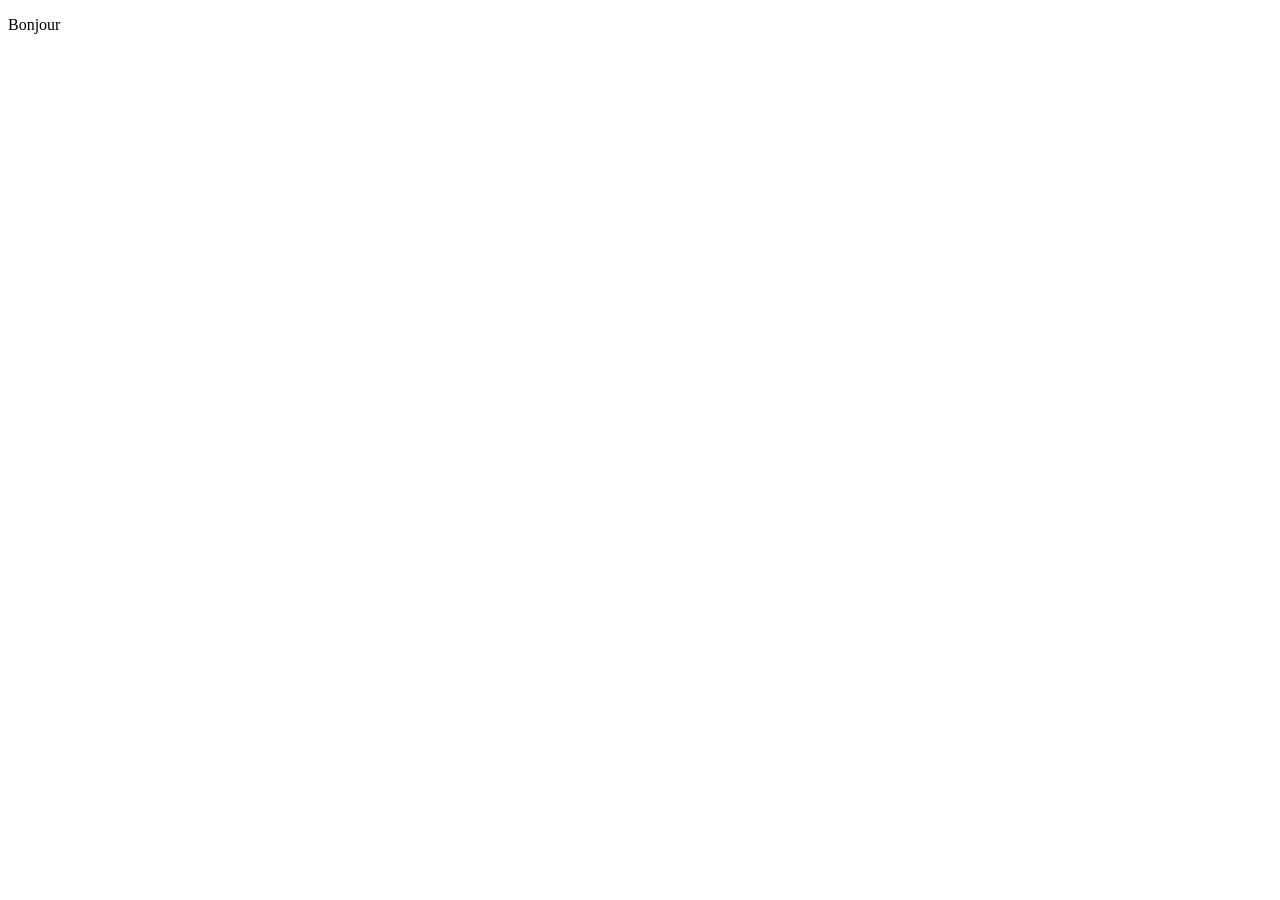
==== index.html @ 39be8abf "Add files via upload" ====
<!DOCTYPE html>
<html lang="fr">
<head>
   <meta charset="UTF-8">
   <meta name="viewport" content="width=device-width, initial-scale=1.0">
   <title>Exemple de Page HTML</title>
</head>
<body>
 <p> Bonjour</p>
</body>
</html>
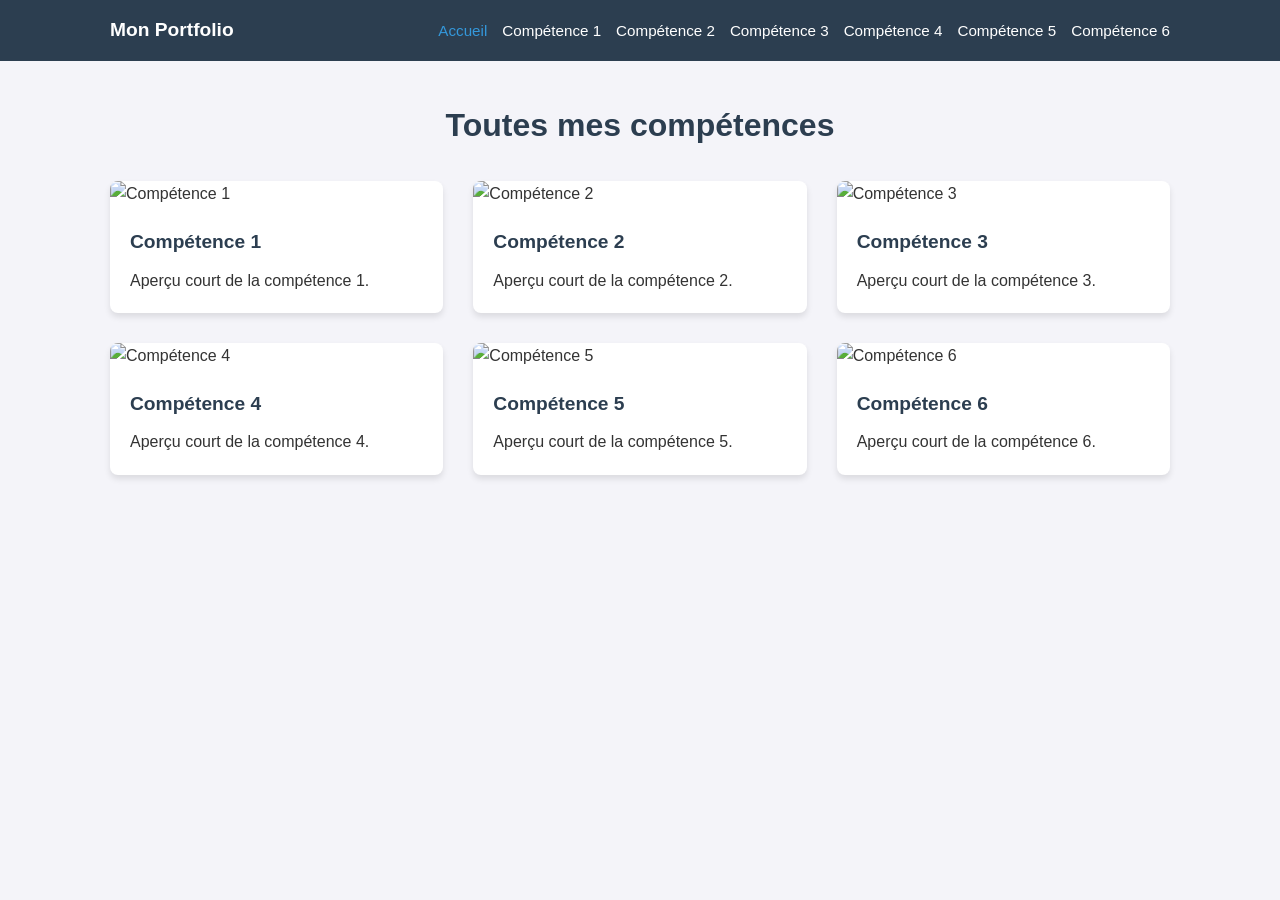
==== commit 822e69cc: "commit des 6 pages competences + page accueil" ====
--- a/index.html
+++ b/index.html
@@ -1,11 +1,91 @@
-<!DOCTYPE html>
+<!doctype html>
 <html lang="fr">
-<head>
-   <meta charset="UTF-8">
-   <meta name="viewport" content="width=device-width, initial-scale=1.0">
-   <title>Exemple de Page HTML</title>
-</head>
-<body>
- <p> Bonjour</p>
-</body>
-</html>+  <head>
+    <meta charset="UTF-8" />
+    <meta name="viewport" content="width=device-width, initial-scale=1.0" />
+    <title>Accueil - Mes Compétences</title>
+    <link rel="stylesheet" href="style.css" />
+  </head>
+  <body>
+    <header class="header">
+      <nav class="nav-container">
+        <a href="index.html" class="logo">Mon Portfolio</a>
+        <ul class="nav-links">
+          <li><a href="index.html" class="active">Accueil</a></li>
+          <li><a href="competence1.html">Compétence 1</a></li>
+          <li><a href="competence2.html">Compétence 2</a></li>
+          <li><a href="competence3.html">Compétence 3</a></li>
+          <li><a href="competence4.html">Compétence 4</a></li>
+          <li><a href="competence5.html">Compétence 5</a></li>
+          <li><a href="competence6.html">Compétence 6</a></li>
+        </ul>
+      </nav>
+    </header>
+
+    <main class="main-content">
+      <h1>Toutes mes compétences</h1>
+
+      <div class="skills-grid">
+        <a href="competence1.html" class="skill-card-link">
+          <article class="skill-card">
+            <img src="https://via.placeholder.com/300x200" alt="Compétence 1" />
+            <div class="skill-info">
+              <h2>Compétence 1</h2>
+              <p>Aperçu court de la compétence 1.</p>
+            </div>
+          </article>
+        </a>
+
+        <a href="competence2.html" class="skill-card-link">
+          <article class="skill-card">
+            <img src="https://via.placeholder.com/300x200" alt="Compétence 2" />
+            <div class="skill-info">
+              <h2>Compétence 2</h2>
+              <p>Aperçu court de la compétence 2.</p>
+            </div>
+          </article>
+        </a>
+
+        <a href="competence3.html" class="skill-card-link">
+          <article class="skill-card">
+            <img src="https://via.placeholder.com/300x200" alt="Compétence 3" />
+            <div class="skill-info">
+              <h2>Compétence 3</h2>
+              <p>Aperçu court de la compétence 3.</p>
+            </div>
+          </article>
+        </a>
+
+        <a href="competence4.html" class="skill-card-link">
+          <article class="skill-card">
+            <img src="https://via.placeholder.com/300x200" alt="Compétence 4" />
+            <div class="skill-info">
+              <h2>Compétence 4</h2>
+              <p>Aperçu court de la compétence 4.</p>
+            </div>
+          </article>
+        </a>
+
+        <a href="competence5.html" class="skill-card-link">
+          <article class="skill-card">
+            <img src="https://via.placeholder.com/300x200" alt="Compétence 5" />
+            <div class="skill-info">
+              <h2>Compétence 5</h2>
+              <p>Aperçu court de la compétence 5.</p>
+            </div>
+          </article>
+        </a>
+
+        <a href="competence6.html" class="skill-card-link">
+          <article class="skill-card">
+            <img src="https://via.placeholder.com/300x200" alt="Compétence 6" />
+            <div class="skill-info">
+              <h2>Compétence 6</h2>
+              <p>Aperçu court de la compétence 6.</p>
+            </div>
+          </article>
+        </a>
+      </div>
+    </main>
+  </body>
+</html>
--- a/style.css
+++ b/style.css
@@ -0,0 +1,144 @@
+* {
+  margin: 0;
+  padding: 0;
+  box-sizing: border-box;
+}
+
+body {
+  font-family: Arial, sans-serif;
+  line-height: 1.6;
+  background-color: #f4f4f9;
+  color: #333;
+}
+
+/* Header et Navigation */
+.header {
+  position: fixed;
+  top: 0;
+  left: 0;
+  width: 100%;
+  background-color: #2c3e50;
+  padding: 15px 0;
+  z-index: 1000;
+}
+
+.nav-container {
+  max-width: 1100px;
+  margin: 0 auto;
+  display: flex;
+  justify-content: space-between;
+  align-items: center;
+  padding: 0 20px;
+}
+
+.logo {
+  color: #ffffff;
+  font-size: 1.2rem;
+  font-weight: bold;
+  text-decoration: none;
+}
+
+.nav-links {
+  list-style: none;
+  display: flex;
+  gap: 15px;
+}
+
+.nav-links a {
+  color: #ffffff;
+  text-decoration: none;
+  font-size: 0.95rem;
+  transition: color 0.3s;
+}
+
+.nav-links a:hover,
+.nav-links a.active {
+  color: #3498db;
+}
+
+/* Zone principale */
+.main-content {
+  max-width: 1100px;
+  margin: 100px auto 40px auto;
+  padding: 0 20px;
+}
+
+h1 {
+  text-align: center;
+  margin-bottom: 30px;
+  color: #2c3e50;
+}
+
+/* Page d'accueil : Grille des cartes */
+.skills-grid {
+  display: grid;
+  grid-template-columns: repeat(auto-fit, minmax(300px, 1fr));
+  gap: 30px;
+}
+
+.skill-card-link {
+  text-decoration: none;
+  color: inherit;
+  display: block;
+}
+
+.skill-card {
+  background-color: #ffffff;
+  border-radius: 8px;
+  overflow: hidden;
+  box-shadow: 0 4px 6px rgba(0, 0, 0, 0.1);
+  transition:
+    transform 0.2s,
+    box-shadow 0.2s;
+}
+
+.skill-card:hover {
+  transform: translateY(-5px);
+  box-shadow: 0 8px 12px rgba(0, 0, 0, 0.15);
+}
+
+.skill-card img {
+  width: 100%;
+  height: 180px;
+  object-fit: cover;
+}
+
+.skill-info {
+  padding: 20px;
+}
+
+.skill-info h2 {
+  font-size: 1.2rem;
+  margin-bottom: 10px;
+  color: #2c3e50;
+}
+
+/* Pages d'une compétence */
+.single-skill {
+  background-color: #ffffff;
+  padding: 30px;
+  border-radius: 8px;
+  box-shadow: 0 4px 6px rgba(0, 0, 0, 0.1);
+  max-width: 800px;
+  margin: 0 auto;
+}
+
+.single-skill img {
+  width: 100%;
+  max-height: 400px;
+  object-fit: cover;
+  border-radius: 6px;
+  margin-bottom: 20px;
+}
+
+.back-link {
+  display: inline-block;
+  margin-top: 20px;
+  color: #3498db;
+  text-decoration: none;
+  font-weight: bold;
+}
+
+.back-link:hover {
+  text-decoration: underline;
+}
